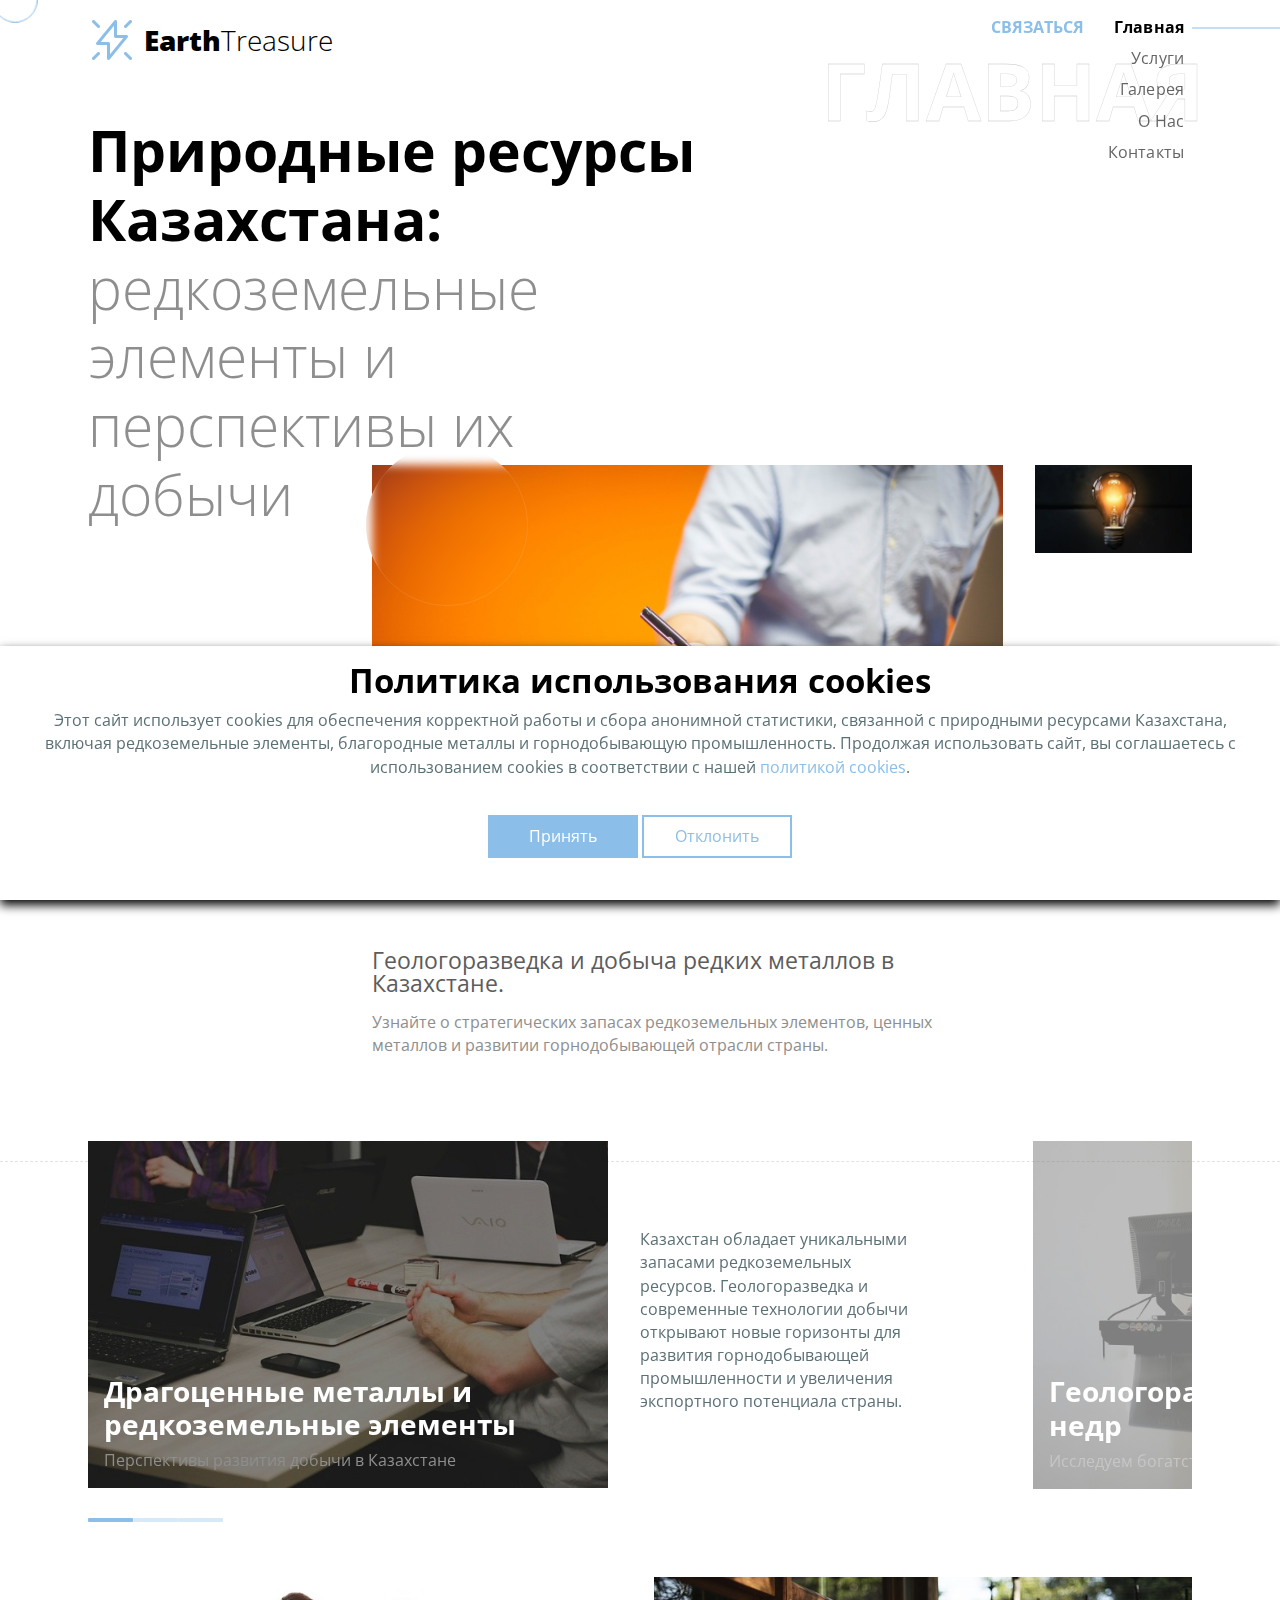
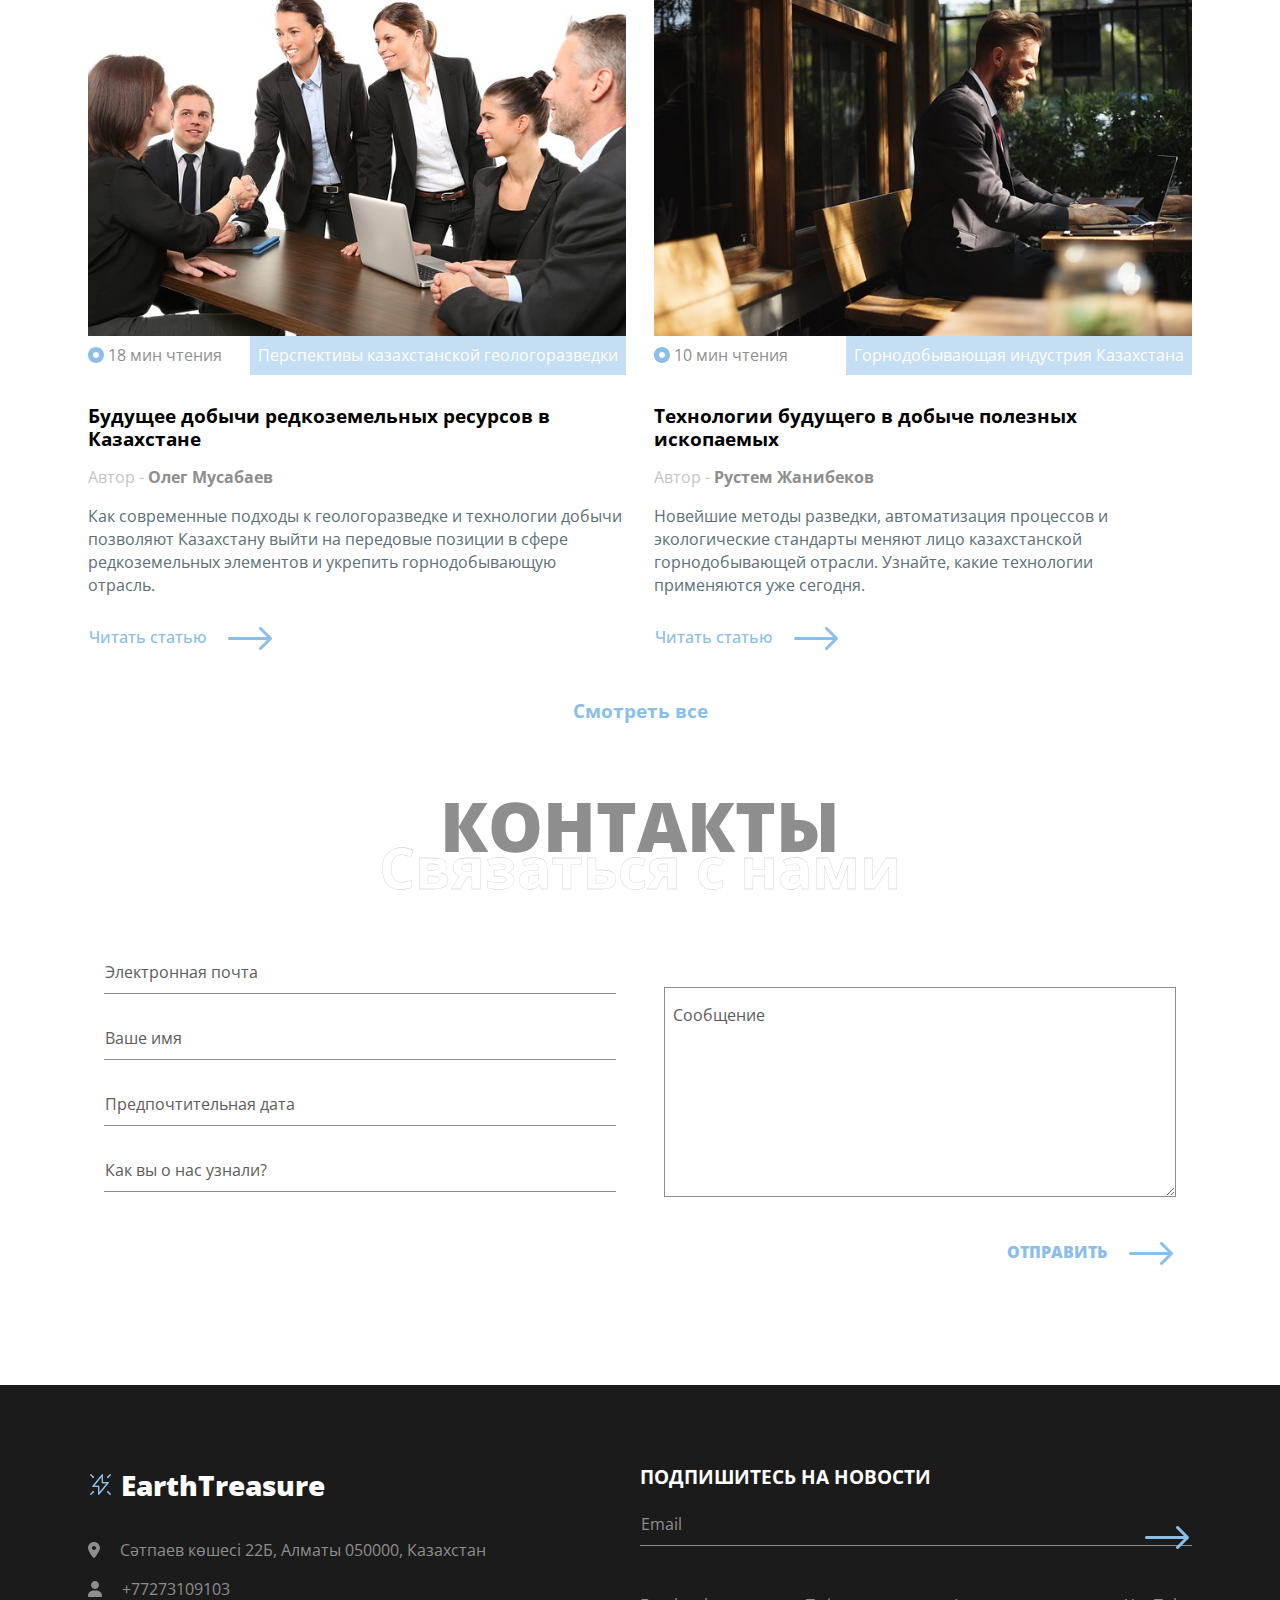
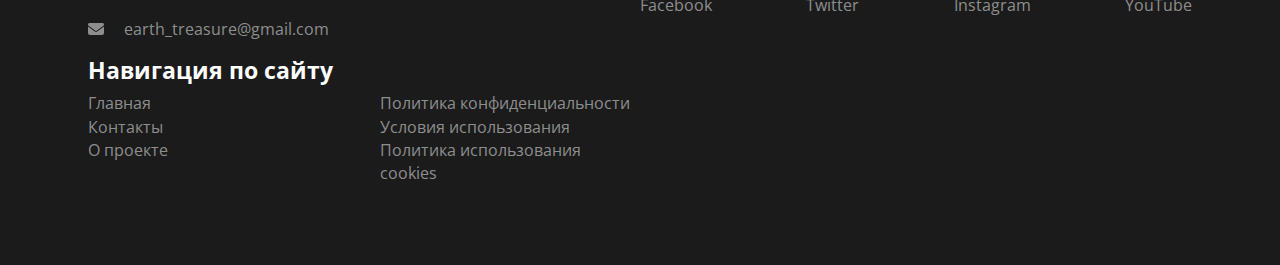
==== index.html @ b69c6928 "WIP" ====
<!DOCTYPE html>
<html lang="en-US" dir="ltr">
    <head>
        <meta charset="utf-8" />
        <meta http-equiv="X-UA-Compatible" content="IE=edge" />
        <meta name="viewport" content="width=device-width, initial-scale=1" />

        <!-- ===============================================-->
        <!--    Document Title-->
        <!-- ===============================================-->
        <title>EarthTreasure</title>

        <!-- ===============================================-->
        <!--    Favicons-->
        <!-- ===============================================-->

        <link
            rel="shortcut icon"
            type="image/x-icon"
            href="assets/img/favicons/favicon.ico"
        />
        <meta
            name="msapplication-TileImage"
            content="assets/img/favicons/mstile-150x150.png"
        />
        <meta name="theme-color" content="#ffffff" />

        <!-- ===============================================-->
        <!--    Stylesheets-->
        <!-- ===============================================-->
        <link rel="preconnect" href="https://fonts.gstatic.com" />
        <link
            href="https://fonts.googleapis.com/css2?family=Open+Sans:wght@300;400;500;600;700;800&amp;display=swap"
            rel="stylesheet"
        />
        <link href="vendors/prism/prism.css" rel="stylesheet" />
        <link href="vendors/swiper/swiper-bundle.min.css" rel="stylesheet" />
        <link href="assets/css/theme.css" rel="stylesheet" />
        <link href="assets/css/user.css" rel="stylesheet" />
    </head>

    <body>
        <!-- ===============================================-->
        <!--    Main Content-->
        <!-- ===============================================-->
        <main class="main" id="top">
            <div class="cursor-outer d-none d-md-block"></div>
            <nav class="navbar navbar-light py-3 px-0 overflow-hidden mb-5">
                <div class="container px-md-5">
                    <div class="row w-100 g-0 justify-content-between">
                        <div class="col-8">
                            <div class="d-inline-block">
                                <a
                                    class="navbar-brand pt-0 fs-3 text-black d-flex align-items-center"
                                    href="index.html"
                                >
                                    <img
                                        class="img-fluid"
                                        src="assets/img/icons/logo-icon.png"
                                        alt=""
                                    />
                                    <span class="fw-bolder ms-2">Earth</span
                                    ><span class="fw-thin">Treasure</span>
                                </a>
                            </div>
                        </div>
                        <div class="col-4 d-lg-none text-end pe-0">
                            <button
                                class="btn p-0 shadow-none text-black fs-2 d-inline-block"
                                data-bs-toggle="offcanvas"
                                data-bs-target="#navbarOffcanvas"
                                aria-controls="navbarOffcanvas"
                                aria-expanded="false"
                                aria-label="Toggle offcanvas navigation"
                            >
                                <span class="menu-bar"></span>
                            </button>
                        </div>
                        <div
                            class="offcanvas offcanvas-end px-0"
                            id="navbarOffcanvas"
                            aria-labelledby="navbarOffcanvasTitle"
                            aria-hidden="true"
                        >
                            <div class="offcanvas-header justify-content-end">
                                <h5
                                    class="visually-hidden offcanvas-title"
                                    id="navbarOffcanvasTitle"
                                >
                                    Меню
                                </h5>
                                <button
                                    class="btn p-0 shadow-none text-black fs-2 d-inline text-end"
                                    type="button"
                                    data-bs-dismiss="offcanvas"
                                    aria-label="Close"
                                >
                                    <span class="menu-close-bar"></span>
                                </button>
                            </div>
                            <div class="offcanvas-body px-0">
                                <div
                                    class="d-lg-flex flex-center-start gap-3 overflow-hidden"
                                >
                                    <ul class="navbar-nav ms-auto fs-4 ps-6">
                                        <li class="nav-item">
                                            <a
                                                class="nav-link d-inline-block nav-text-outlined lh-1 text-white fs-5 active"
                                                aria-current="page"
                                                href="index.html"
                                                >Главная</a
                                            >
                                        </li>
                                        <li class="nav-item">
                                            <a
                                                class="nav-link d-inline-block nav-text-outlined lh-1 text-white fs-5"
                                                href="services.html"
                                                >Услуги</a
                                            >
                                        </li>
                                        <li class="nav-item">
                                            <a
                                                class="nav-link d-inline-block nav-text-outlined lh-1 text-white fs-5"
                                                href="about.html"
                                                >О Нас</a
                                            >
                                        </li>
                                        <li class="nav-item">
                                            <a
                                                class="nav-link d-inline-block nav-text-outlined lh-1 text-white fs-5"
                                                href="gallery.html"
                                                >Галерея</a
                                            >
                                        </li>
                                        <li class="nav-item">
                                            <a
                                                class="nav-link d-inline-block nav-text-outlined lh-1 text-white fs-5"
                                                href="contact.html"
                                                >Контакты</a
                                            >
                                        </li>
                                    </ul>
                                </div>
                            </div>
                        </div>
                        <div class="col-4">
                            <div
                                class="d-none d-lg-flex justify-content-end position-relative z-index-1"
                            >
                                <div
                                    class="position-absolute absolute-centered z-index--1"
                                >
                                    <h1
                                        class="ms-2 fw-bolder text-outlined text-uppercase text-white pe-none display-1"
                                    >
                                        Главная
                                    </h1>
                                </div>
                                <div class="d-flex gap-3 align-items-start">
                                    <a
                                        class="mb-0 ms-auto text-warning fs-0 fw-bold text-uppercase"
                                        href="contact.html"
                                    >
                                        Связаться</a
                                    >
                                    <ul
                                        class="navbar-nav navbar-fotogency ms-auto text-end"
                                    >
                                        <li
                                            class="nav-item px-2 position-relative"
                                        >
                                            <a
                                                class="nav-link pt-0 active"
                                                href="index.html"
                                                >Главная</a
                                            >
                                        </li>
                                        <li
                                            class="nav-item px-2 position-relative"
                                        >
                                            <a
                                                class="nav-link pt-0"
                                                href="services.html"
                                                >Услуги</a
                                            >
                                        </li>
                                        <li
                                            class="nav-item px-2 position-relative"
                                        >
                                            <a
                                                class="nav-link pt-0"
                                                href="gallery.html"
                                                >Галерея</a
                                            >
                                        </li>
                                        <li
                                            class="nav-item px-2 position-relative"
                                        >
                                            <a
                                                class="nav-link pt-0"
                                                href="about.html"
                                                >О Нас</a
                                            >
                                        </li>
                                        <li
                                            class="nav-item px-2 position-relative"
                                        >
                                            <a
                                                class="nav-link pt-0"
                                                href="contact.html"
                                                >Контакты</a
                                            >
                                        </li>
                                    </ul>
                                </div>
                            </div>
                        </div>
                    </div>
                </div>
            </nav>

            <section class="py-4 pt-md-0 pb-8 pb-sm-11 mt-lg-n8">
                <div class="container px-md-5">
                    <div class="row">
                        <div class="col-md-9 col-lg-7">
                            <h1
                                class="fs-4 fs-md-6 fs-xl-7 mb-5 mb-lg-0 position-relative z-index-2"
                            >
                                Природные ресурсы Казахстана:
                                <span class="fw-thin text-300"
                                    >редкоземельные элементы и перспективы их
                                    добычи</span
                                >
                            </h1>
                        </div>
                    </div>
                    <div class="row mt-md-n6">
                        <div class="col-2 d-none d-lg-block mt-auto">
                            <img
                                class="img-fluid"
                                src="assets/img/home/img2.png"
                                alt=""
                            />
                        </div>
                        <div class="col-1 mt-auto d-none d-lg-block">
                            <a
                                class="scroll-indicator text-warning"
                                style="transform: rotate(0) !important"
                                href="contact.html"
                            >
                                <span
                                    style="
                                        color: #fff;
                                        background-color: #8bbee8ff;
                                        padding: 10px;
                                    "
                                    >Контакты</span
                                >
                            </a>
                        </div>
                        <div class="col-lg-7 position-relative">
                            <div
                                class="position-relative overflow-hidden overflow-md-visible"
                            >
                                <img
                                    class="img-fluid"
                                    src="assets/img/home/img1.png"
                                    alt=""
                                />
                                <div
                                    class="img-circle p-5 p-md-7 rounded-circle"
                                ></div>
                                <div
                                    class="img-circle-2 p-5 p-md-7 rounded-circle"
                                ></div>
                            </div>
                            <div
                                class="position-absolute bottom-n100 col-11 mt-6 d-none d-md-block"
                            >
                                <p class="fs-2 lh-1 text-400">
                                    Геологоразведка и добыча редких металлов в
                                    Казахстане.
                                </p>
                                <p class="text-300">
                                    Узнайте о стратегических запасах
                                    редкоземельных элементов, ценных металлов и
                                    развитии горнодобывающей отрасли страны.
                                </p>
                            </div>
                            <div
                                class="position-absolute start-0 bottom-0 d-lg-none"
                            >
                                <a
                                    class="scroll-indicator text-warning"
                                    style="transform: rotate(0) !important"
                                    href="contact.html"
                                >
                                    <span
                                        style="
                                            color: #fff;
                                            background-color: #8bbee8ff;
                                            padding: 10px;
                                        "
                                        >Связаться</span
                                    >
                                </a>
                            </div>
                        </div>
                        <div class="col-2 d-none d-lg-block mb-auto">
                            <img
                                class="img-fluid"
                                src="assets/img/home/img3.png"
                                alt=""
                            />
                        </div>
                    </div>
                </div>
            </section>

            <section class="py-3">
                <div class="container-fluid px-0">
                    <div
                        class="position-absolute w-100 border-dashed-bottom opacity-25 top-5 z-index-1"
                    ></div>
                    <div class="container px-md-5">
                        <div class="row g-0">
                            <div class="col-lg-12 pb-6 px-0 mb-lg-0">
                                <div
                                    class="swiper-container swiper-theme"
                                    data-swiper='{"slidesPerView":1,"breakpoints":{"576":{"slidesPerView":1.2}},"spaceBetween":30,"grabCursor":true,"pagination":{"el":".swiper-pagination","clickable":true},"loop":true,"loopedSlides":3,"slideToClickedSlide":true}'
                                >
                                    <div class="swiper-wrapper">
                                        <div class="swiper-slide">
                                            <div class="row align-items-center">
                                                <div class="col-xl-7">
                                                    <div
                                                        class="position-relative"
                                                    >
                                                        <div
                                                            class="position-absolute start-0 bottom-0 ms-3"
                                                        >
                                                            <h3
                                                                class="text-white"
                                                            >
                                                                Драгоценные
                                                                металлы и
                                                                редкоземельные
                                                                элементы
                                                            </h3>
                                                            <p class="text-300">
                                                                Перспективы
                                                                развития добычи
                                                                в Казахстане
                                                            </p>
                                                        </div>
                                                        <img
                                                            class="portfolio-img img-fluid"
                                                            src="assets/img/portfolio/img01.jpg"
                                                            alt=""
                                                        />
                                                    </div>
                                                </div>
                                                <div class="col-xl-4 mt-4">
                                                    <p class="fs-0">
                                                        Казахстан обладает
                                                        уникальными запасами
                                                        редкоземельных ресурсов.
                                                        Геологоразведка и
                                                        современные технологии
                                                        добычи открывают новые
                                                        горизонты для развития
                                                        горнодобывающей
                                                        промышленности и
                                                        увеличения экспортного
                                                        потенциала страны.
                                                    </p>
                                                </div>
                                            </div>
                                        </div>
                                        <div class="swiper-slide">
                                            <div class="row align-items-center">
                                                <div class="col-xl-7">
                                                    <div
                                                        class="position-relative"
                                                    >
                                                        <div
                                                            class="position-absolute start-0 bottom-0 ms-3"
                                                        >
                                                            <h3
                                                                class="text-white"
                                                            >
                                                                Геологоразведка
                                                                и потенциал недр
                                                            </h3>
                                                            <p class="text-300">
                                                                Исследуем
                                                                богатства земли
                                                                Казахстана
                                                            </p>
                                                        </div>
                                                        <img
                                                            class="portfolio-img img-fluid"
                                                            src="assets/img/portfolio/img02.jpg"
                                                            alt=""
                                                        />
                                                    </div>
                                                </div>
                                                <div class="col-xl-4 mt-4">
                                                    <p class="fs-0">
                                                        Комплексные программы
                                                        геологоразведки
                                                        позволяют выявлять новые
                                                        месторождения редких
                                                        металлов и ценных
                                                        ископаемых. Это
                                                        открывает возможности
                                                        для привлечения
                                                        технологий и
                                                        модернизации добывающих
                                                        предприятий.
                                                    </p>
                                                </div>
                                            </div>
                                        </div>
                                        <div class="swiper-slide">
                                            <div class="row align-items-center">
                                                <div class="col-xl-7">
                                                    <div
                                                        class="position-relative"
                                                    >
                                                        <div
                                                            class="position-absolute start-0 bottom-0 ms-3"
                                                        >
                                                            <h3
                                                                class="text-white"
                                                            >
                                                                Будущее
                                                                горнодобывающей
                                                                отрасли
                                                            </h3>
                                                            <p class="text-300">
                                                                Устойчивое
                                                                развитие через
                                                                инновации
                                                            </p>
                                                        </div>
                                                        <img
                                                            class="portfolio-img img-fluid"
                                                            src="assets/img/portfolio/img03.jpg"
                                                            alt=""
                                                        />
                                                    </div>
                                                </div>
                                                <div class="col-xl-4 mt-4">
                                                    <p class="fs-0">
                                                        Развитие технологий
                                                        переработки и устойчивое
                                                        использование
                                                        минеральных ресурсов
                                                        открывают перед
                                                        Казахстаном новые пути в
                                                        мировом рынке
                                                        редкоземельных элементов
                                                        и драгоценных металлов.
                                                    </p>
                                                </div>
                                            </div>
                                        </div>
                                    </div>
                                </div>
                                <div
                                    class="swiper-theme swiper-pagination d-flex mt-4"
                                ></div>
                            </div>
                        </div>
                    </div>
                </div>
            </section>

            <!-- ============================================-->
            <!-- <section> begin ============================-->
            <section class="py-2">
                <div class="container px-md-5">
                    <div class="row g-4">
                        <div class="col-lg-6 col-md-6 d-flex">
                            <div class="card border-0 mb-3">
                                <img
                                    class="card-img-top"
                                    src="assets/img/blogs/img1.png"
                                    alt=""
                                />
                                <div
                                    class="d-flex align-items-center justify-content-between"
                                >
                                    <div class="d-flex align-items-center">
                                        <span
                                            class="fa-solid fa-circle-dot text-warning"
                                        ></span>
                                        <p class="text-300 m-0 ps-1">
                                            18 мин чтения
                                        </p>
                                    </div>
                                    <div
                                        class="bg-warning p-2 text-center opacity-50"
                                    >
                                        <p class="text-white mb-0">
                                            Перспективы казахстанской
                                            геологоразведки
                                        </p>
                                    </div>
                                </div>
                                <div class="mt-4">
                                    <h5 class="mb-3">
                                        Будущее добычи редкоземельных ресурсов в
                                        Казахстане
                                    </h5>
                                    <p class="text-200 m-0 mb-3">
                                        Автор -
                                        <span class="text-300 fw-bold"
                                            >Олег Мусабаев</span
                                        >
                                    </p>
                                    <p class="mb-3">
                                        Как современные подходы к
                                        геологоразведке и технологии добычи
                                        позволяют Казахстану выйти на передовые
                                        позиции в сфере редкоземельных элементов
                                        и укрепить горнодобывающую отрасль.
                                    </p>
                                    <button
                                        class="btn btn-link text-warning p-0"
                                    >
                                        <a
                                            href="shop.html"
                                            style="color: #8bbee8ff"
                                        >
                                            <span class="fw-medium"
                                                >Читать статью</span
                                            >
                                            <img
                                                class="ms-3"
                                                src="assets/img/icons/long-arrow.png"
                                                alt=""
                                            />
                                        </a>
                                    </button>
                                </div>
                            </div>
                        </div>
                        <div class="col-lg-6 col-md-6 d-flex">
                            <div class="card border-0 mb-3">
                                <img
                                    class="card-img-top"
                                    src="assets/img/blogs/img2.png"
                                    alt=""
                                />
                                <div
                                    class="d-flex align-items-center justify-content-between"
                                >
                                    <div class="d-flex align-items-center">
                                        <span
                                            class="fa-solid fa-circle-dot text-warning"
                                        ></span>
                                        <p class="text-300 m-0 ps-1">
                                            10 мин чтения
                                        </p>
                                    </div>
                                    <div
                                        class="bg-warning p-2 text-center opacity-50"
                                    >
                                        <p class="text-white mb-0">
                                            Горнодобывающая индустрия Казахстана
                                        </p>
                                    </div>
                                </div>
                                <div class="mt-4">
                                    <h5 class="mb-3">
                                        Технологии будущего в добыче полезных
                                        ископаемых
                                    </h5>
                                    <p class="text-200 m-0 mb-3">
                                        Автор -
                                        <span class="text-300 fw-bold"
                                            >Рустем Жанибеков</span
                                        >
                                    </p>
                                    <p class="mb-3">
                                        Новейшие методы разведки, автоматизация
                                        процессов и экологические стандарты
                                        меняют лицо казахстанской
                                        горнодобывающей отрасли. Узнайте, какие
                                        технологии применяются уже сегодня.
                                    </p>
                                    <button
                                        class="btn btn-link text-warning p-0"
                                    >
                                        <a
                                            href="shop.html"
                                            style="color: #8bbee8ff"
                                        >
                                            <span class="fw-medium"
                                                >Читать статью</span
                                            >
                                            <img
                                                class="ms-3"
                                                src="assets/img/icons/long-arrow.png"
                                                alt=""
                                            />
                                        </a>
                                    </button>
                                </div>
                            </div>
                        </div>
                    </div>
                    <div class="row">
                        <div
                            class="d-flex align-items-center justify-content-center mt-3"
                        >
                            <button
                                class="btn btn-link d-inline-block text-warning p-0 fs-1"
                            >
                                <span class="fw-bold">Смотреть все</span>
                            </button>
                        </div>
                    </div>
                </div>
                <!-- end of .container-->
            </section>
            <!-- <section> close ============================-->
            <!-- ============================================-->

            <!-- ============================================-->
            <!-- <section> begin ============================-->
            <section class="py-4" id="contact">
                <div class="container px-md-5">
                    <div class="row align-items-center">
                        <div class="my-4 text-center">
                            <h1
                                class="text-uppercase fs-lg-8 fs-6 fw-bolder text-300 lh-1 position-relative z-index-0"
                            >
                                Контакты
                            </h1>
                            <h1
                                class="fw-bolder text-outlined fs-7 text-white lh-1 mt-n4 position-relative z-index--1"
                            >
                                Связаться с нами
                            </h1>
                            <form
                                action="thanks.html"
                                method="get"
                                class="my-5 px-3"
                            >
                                <div class="row g-3 g-md-5">
                                    <div class="col-md-6">
                                        <div class="card border-0">
                                            <div class="form-floating mb-3">
                                                <input
                                                    class="form-control form-fotogency-header-control"
                                                    id="floatingEmail"
                                                    type="email"
                                                    placeholder="name@example.com"
                                                    required
                                                />
                                                <label for="floatingEmail"
                                                    >Электронная почта</label
                                                >
                                            </div>
                                            <div class="form-floating mb-3">
                                                <input
                                                    class="form-control form-fotogency-header-control"
                                                    id="floatingName"
                                                    type="text"
                                                    placeholder="Имя"
                                                    required
                                                />
                                                <label for="floatingName"
                                                    >Ваше имя</label
                                                >
                                            </div>
                                            <div class="form-floating mb-3">
                                                <input
                                                    class="form-control form-fotogency-header-control text-400"
                                                    id="floatingDate"
                                                    type="text"
                                                    placeholder="Предпочтительная дата"
                                                    required
                                                />
                                                <label for="floatingDate"
                                                    >Предпочтительная
                                                    дата</label
                                                >
                                            </div>
                                            <div class="form-floating mb-3">
                                                <input
                                                    class="form-control form-fotogency-header-control"
                                                    id="floatingSource"
                                                    type="text"
                                                    placeholder="Как вы о нас узнали?"
                                                    required
                                                />
                                                <label for="floatingSource"
                                                    >Как вы о нас узнали?</label
                                                >
                                            </div>
                                        </div>
                                    </div>
                                    <div class="col-md-6">
                                        <div class="card border-0">
                                            <input
                                                class="form-control opacity-0 pb-0 pe-none d-none d-md-block"
                                            />
                                            <div class="form-floating mb-3">
                                                <textarea
                                                    class="form-control form-fotogency-header-control border ps-2 form-fotogency-header-control"
                                                    id="floatingTextarea"
                                                    style="height: 210px"
                                                    placeholder="Оставьте сообщение здесь"
                                                    required
                                                ></textarea>
                                                <label
                                                    class="ps-2"
                                                    for="floatingTextarea"
                                                    >Сообщение</label
                                                >
                                            </div>
                                        </div>
                                    </div>
                                    <div class="col-12 text-end mt-3">
                                        <button
                                            class="btn btn-link text-warning p-0"
                                            type="submit"
                                        >
                                            <span
                                                class="fw-bolder text-uppercase"
                                                >Отправить</span
                                            >
                                            <img
                                                class="ms-3"
                                                src="assets/img/icons/long-arrow.png"
                                                alt=""
                                            />
                                        </button>
                                    </div>
                                </div>
                            </form>
                        </div>
                    </div>
                </div>
                <!-- end of .container-->
            </section>
            <!-- <section> close ============================-->
            <!-- ============================================-->
        </main>
        <!-- ===============================================-->
        <!--    End of Main Content-->
        <!-- ===============================================-->

        <footer class="bg-footer-black" id="footer">
            <div class="container py-7 px-md-5">
                <div class="row g-0">
                    <div class="col-md-6 mb-5 mb-md-0">
                        <div class="mb-4 d-inline-block">
                            <a
                                class="navbar-brand pt-0 fs-3 text-white d-flex align-items-center"
                                href="index.html"
                            >
                                <img
                                    class="img-fluid"
                                    src="assets/img/icons/dark-logo-icon.png"
                                    alt=""
                                    width="25"
                                    height="25"
                                />
                                <span class="fw-bolder ms-2"
                                    >EarthTreasure</span
                                >
                            </a>
                        </div>
                        <div class="col-12 col-md-10 text-300 mb-3">
                            <i class="fas fa-map-marker-alt"></i>
                            <a class="nav-link text-300 d-inline"
                                >Сәтпаев көшесі 22Б, Алматы 050000, Казахстан</a
                            >
                        </div>
                        <div class="col-12 col-md-10 text-300 mb-3">
                            <i class="fas fa-user"></i>
                            <a
                                class="nav-link text-300 d-inline"
                                href="tel:+77273109103"
                                >+77273109103</a
                            >
                        </div>
                        <div class="col-12 col-md-10 text-300 mb-3">
                            <i class="fas fa-envelope"></i>
                            <a
                                class="nav-link text-300 d-inline"
                                href="mailto:scrscrumbledegg@gmail.com"
                                >earth_treasure@gmail.com</a
                            >
                        </div>
                        <div class="row">
                            <h4 class="text-white">Навигация по сайту</h4>
                            <div
                                class="col-md-6"
                                style="display: flex; flex-direction: column"
                            >
                                <a
                                    class="social-icons"
                                    href="index.html"
                                    target="_blank"
                                    >Главная</a
                                >
                                <a
                                    class="social-icons"
                                    href="contact.html"
                                    target="_blank"
                                    >Контакты</a
                                >
                                <a
                                    class="social-icons"
                                    href="about.html"
                                    target="_blank"
                                    >О проекте</a
                                >
                            </div>
                            <div
                                class="col-md-6"
                                style="display: flex; flex-direction: column"
                            >
                                <a
                                    class="social-icons"
                                    href="privacy-policy.html"
                                    target="_blank"
                                    >Политика конфиденциальности</a
                                >
                                <a
                                    class="social-icons"
                                    href="terms-of-use.html"
                                    target="_blank"
                                    >Условия использования</a
                                >
                                <a
                                    class="social-icons"
                                    href="cookie-policy.html"
                                    target="_blank"
                                    >Политика использования cookies</a
                                >
                            </div>
                        </div>
                    </div>
                    <div class="col-md-6">
                        <h5 class="text-white mb-2">ПОДПИШИТЕСЬ НА НОВОСТИ</h5>
                        <form action="thanks.html" method="get">
                            <div
                                class="form-floating mb-5 position-relative text-200"
                            >
                                <input
                                    class="form-control form-fotogency-header-control text-200"
                                    id="email"
                                    type="email"
                                    placeholder="name@example.com"
                                    required="required"
                                />
                                <label class="text-300 mb-1" for="email"
                                    >Email</label
                                >
                                <div class="position-absolute end-0 top-0">
                                    <button
                                        class="btn shadow-none px-0"
                                        type="submit"
                                    >
                                        <img
                                            class="ms-3"
                                            src="assets/img/icons/long-arrow.png"
                                            alt=""
                                        />
                                    </button>
                                </div>
                            </div>
                        </form>
                        <div
                            class="d-flex gap-2 flex-wrap justify-content-between align-items-center"
                        >
                            <a
                                class="social-icons"
                                href="https://www.facebook.com/"
                                target="_blank"
                                >Facebook</a
                            >
                            <a
                                class="social-icons"
                                href="https://twitter.com/"
                                target="_blank"
                                >Twitter</a
                            >
                            <a
                                class="social-icons"
                                href="https://www.instagram.com/"
                                target="_blank"
                                >Instagram</a
                            >
                            <a
                                class="social-icons"
                                href="https://www.youtube.com/"
                                target="_blank"
                                >YouTube</a
                            >
                        </div>
                    </div>
                </div>
            </div>
        </footer>

        <!-- Cookie banner -->
        <div class="cookie-wrapper show">
            <div>
                <i class="bx bx-cookie"></i>
                <h2 style="text-align: center">
                    Политика использования cookies
                </h2>
            </div>
            <div class="data">
                <p>
                    Этот сайт использует cookies для обеспечения корректной
                    работы и сбора анонимной статистики, связанной с природными
                    ресурсами Казахстана, включая редкоземельные элементы,
                    благородные металлы и горнодобывающую промышленность.
                    Продолжая использовать сайт, вы соглашаетесь с
                    использованием cookies в соответствии с нашей
                    <a href="cookie-policy.html">политикой cookies</a>.
                </p>
            </div>
            <div class="buttons">
                <button class="cookie-button" id="acceptBtn">Принять</button>
                <button class="cookie-button" id="declineBtn">Отклонить</button>
            </div>
        </div>
        <!-- End Cookie banner -->

        <!-- ===============================================-->
        <!--    JavaScripts-->
        <!-- ===============================================-->
        <script src="vendors/popper/popper.min.js"></script>
        <script src="vendors/bootstrap/bootstrap.min.js"></script>
        <script src="vendors/anchorjs/anchor.min.js"></script>
        <script src="vendors/is/is.min.js"></script>
        <script src="vendors/fontawesome/all.min.js"></script>
        <script src="vendors/lodash/lodash.min.js"></script>
        <script src="vendors/prism/prism.js"></script>
        <script src="vendors/swiper/swiper-bundle.min.js"></script>
        <script src="assets/js/theme.js"></script>
        <script src="assets/js/cookiebanner.js"></script>
    </body>
</html>
---- vendors/prism/prism.css ----
/**
 * prism.js default theme for JavaScript, CSS and HTML
 * Based on dabblet (http://dabblet.com)
 * @author Lea Verou
 */

code[class*="language-"],
pre[class*="language-"] {
	color: black;
	background: none;
	text-shadow: 0 1px white;
	font-family: Consolas, Monaco, 'Andale Mono', 'Ubuntu Mono', monospace;
	font-size: 1em;
	text-align: left;
	white-space: pre;
	word-spacing: normal;
	word-break: normal;
	word-wrap: normal;
	line-height: 1.5;

	-moz-tab-size: 4;
	-o-tab-size: 4;
	tab-size: 4;

	-webkit-hyphens: none;
	-moz-hyphens: none;
	-ms-hyphens: none;
	hyphens: none;
}

pre[class*="language-"]::-moz-selection, pre[class*="language-"] ::-moz-selection,
code[class*="language-"]::-moz-selection, code[class*="language-"] ::-moz-selection {
	text-shadow: none;
	background: #b3d4fc;
}

pre[class*="language-"]::selection, pre[class*="language-"] ::selection,
code[class*="language-"]::selection, code[class*="language-"] ::selection {
	text-shadow: none;
	background: #b3d4fc;
}

@media print {
	code[class*="language-"],
	pre[class*="language-"] {
		text-shadow: none;
	}
}

/* Code blocks */
pre[class*="language-"] {
	padding: 1em;
	margin: .5em 0;
	overflow: auto;
}

:not(pre) > code[class*="language-"],
pre[class*="language-"] {
	background: #f5f2f0;
}

/* Inline code */
:not(pre) > code[class*="language-"] {
	padding: .1em;
	border-radius: .3em;
	white-space: normal;
}

.token.comment,
.token.prolog,
.token.doctype,
.token.cdata {
	color: slategray;
}

.token.punctuation {
	color: #999;
}

.token.namespace {
	opacity: .7;
}

.token.property,
.token.tag,
.token.boolean,
.token.number,
.token.constant,
.token.symbol,
.token.deleted {
	color: #905;
}

.token.selector,
.token.attr-name,
.token.string,
.token.char,
.token.builtin,
.token.inserted {
	color: #690;
}

.token.operator,
.token.entity,
.token.url,
.language-css .token.string,
.style .token.string {
	color: #9a6e3a;
	/* This background color was intended by the author of this theme. */
	background: hsla(0, 0%, 100%, .5);
}

.token.atrule,
.token.attr-value,
.token.keyword {
	color: #07a;
}

.token.function,
.token.class-name {
	color: #DD4A68;
}

.token.regex,
.token.important,
.token.variable {
	color: #e90;
}

.token.important,
.token.bold {
	font-weight: bold;
}
.token.italic {
	font-style: italic;
}

.token.entity {
	cursor: help;
}
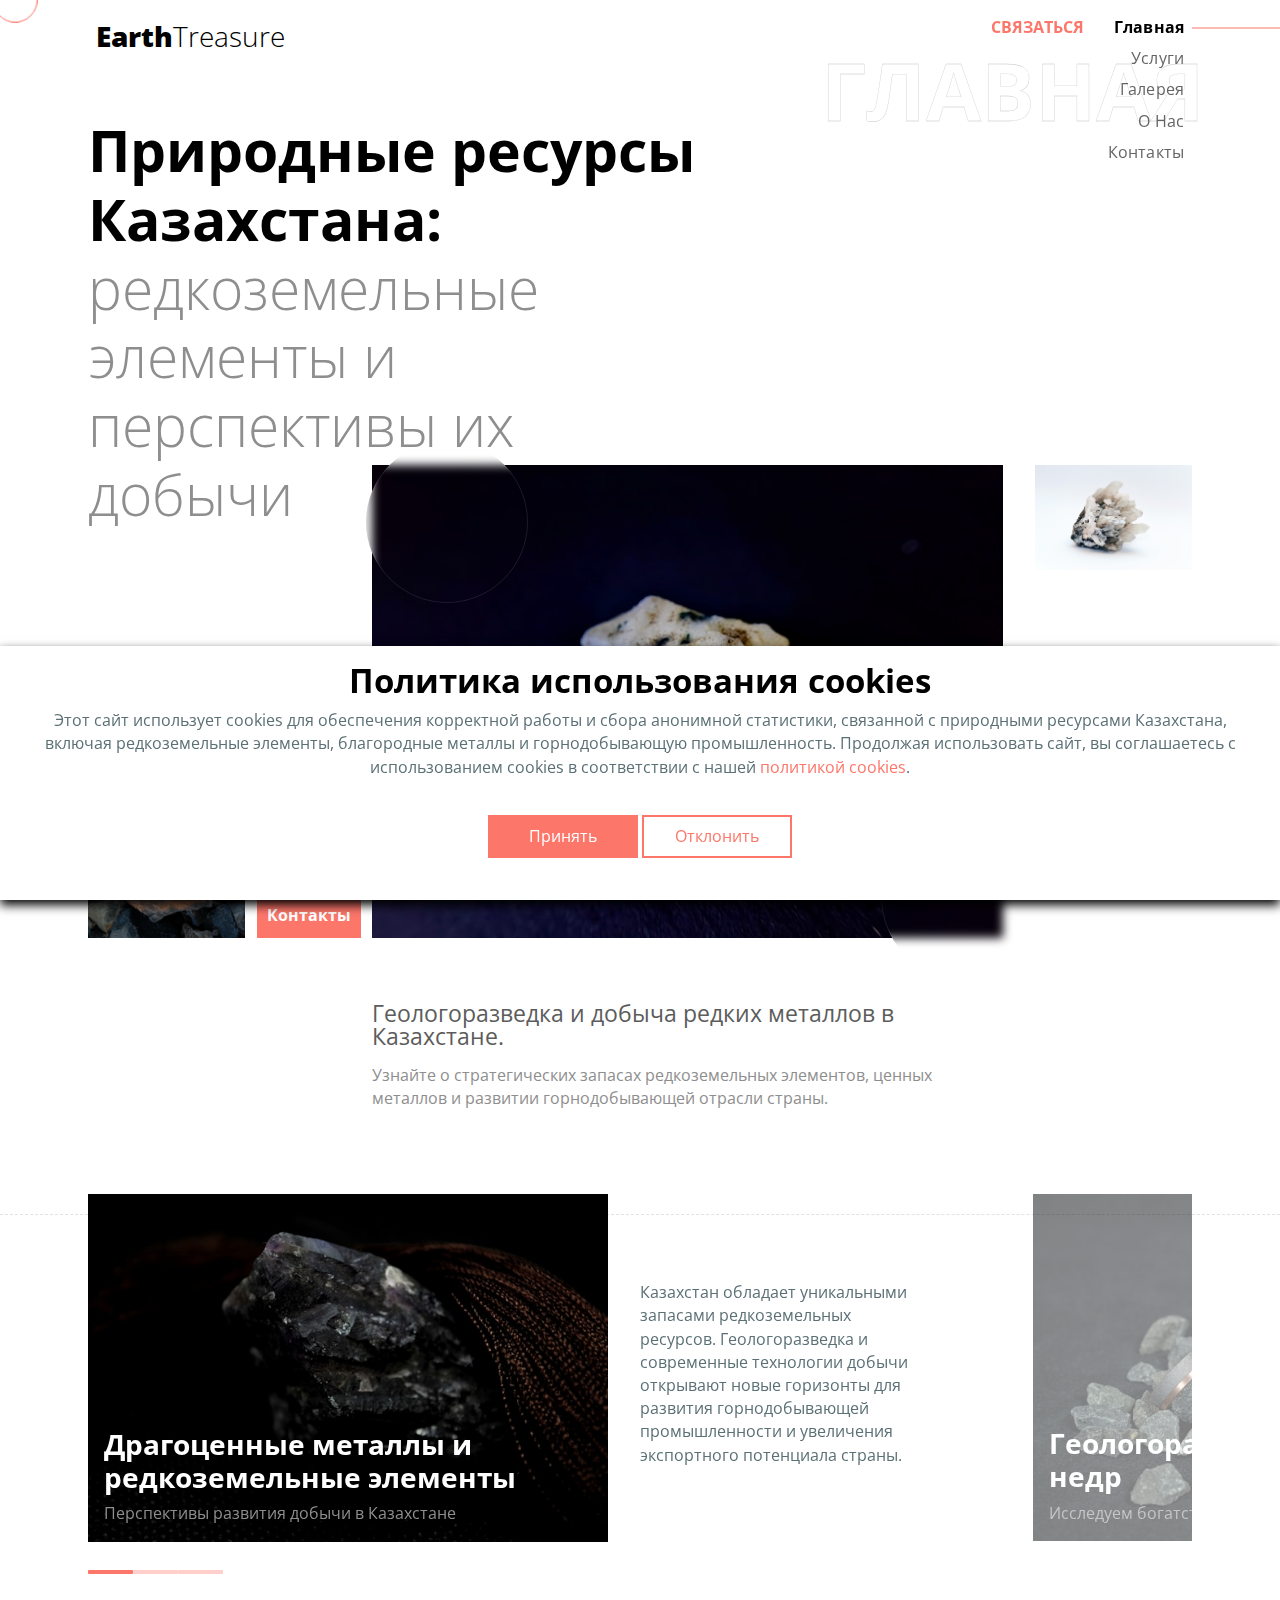
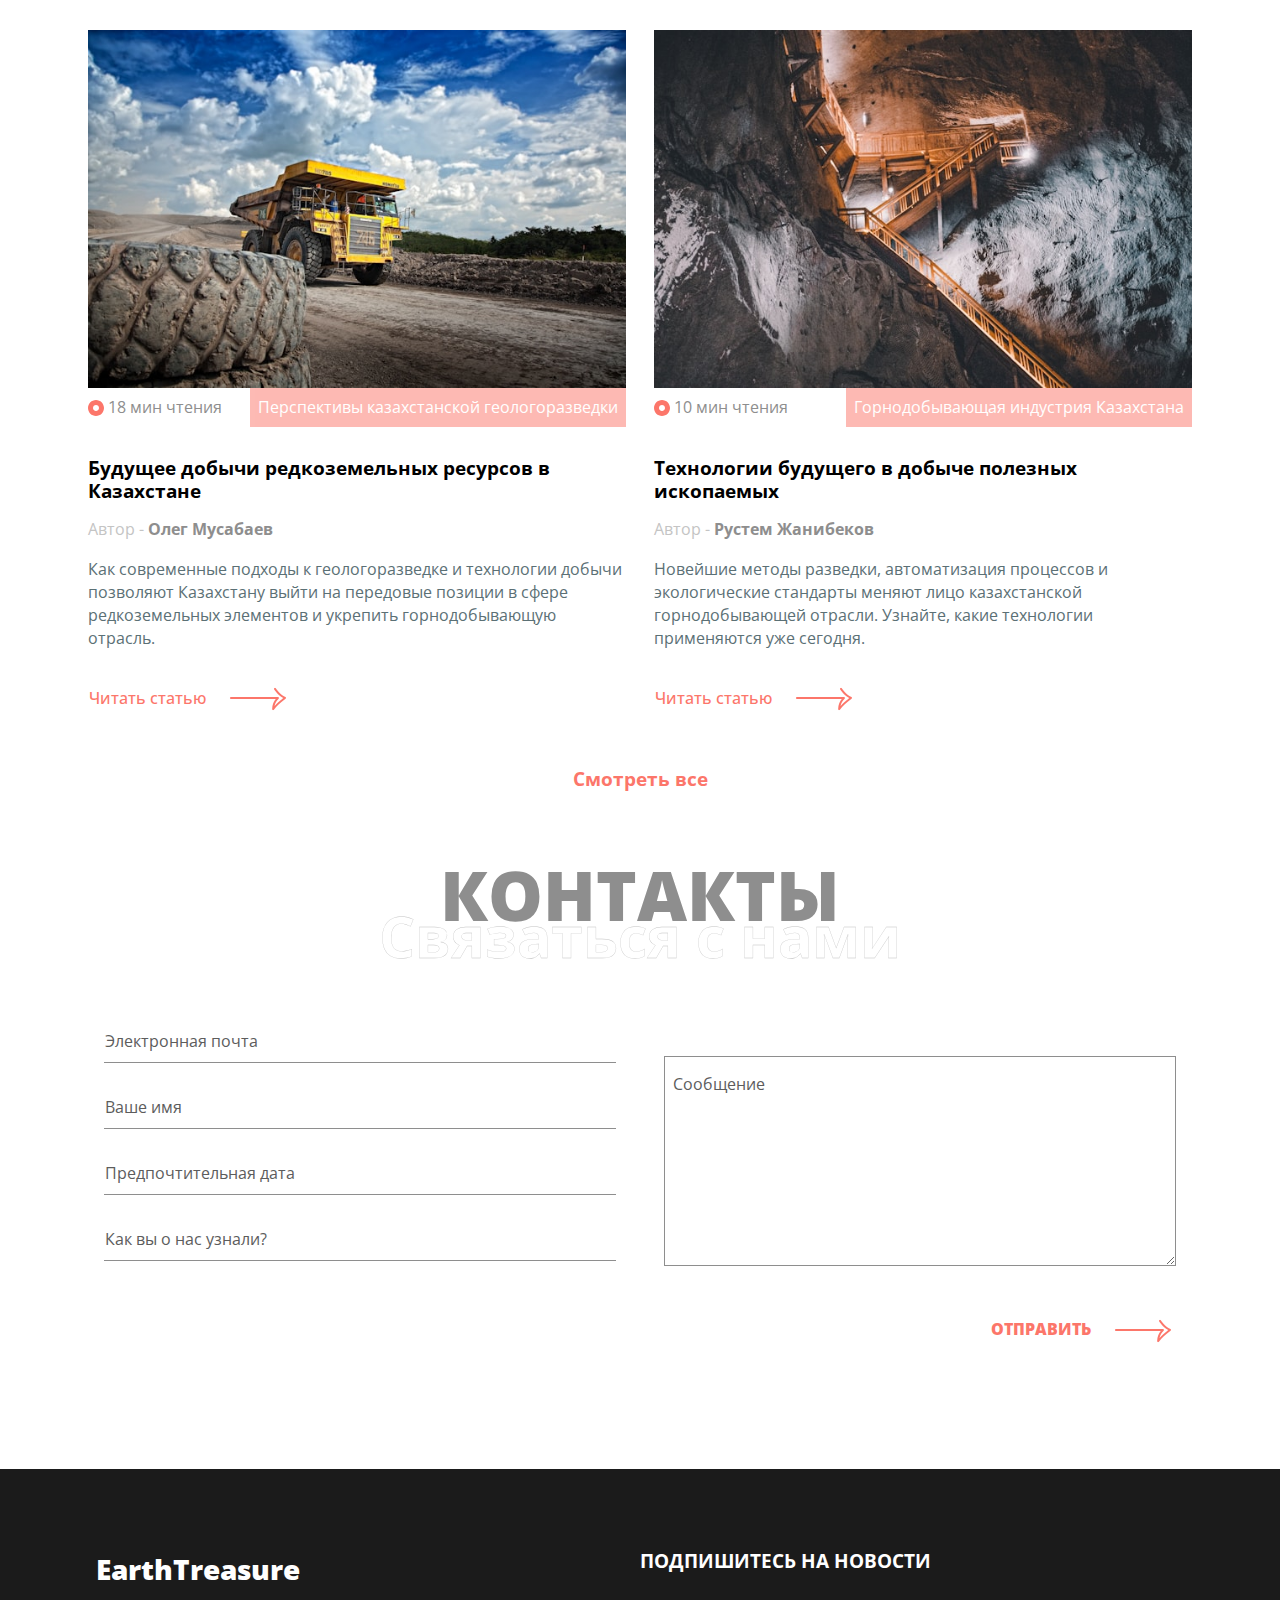
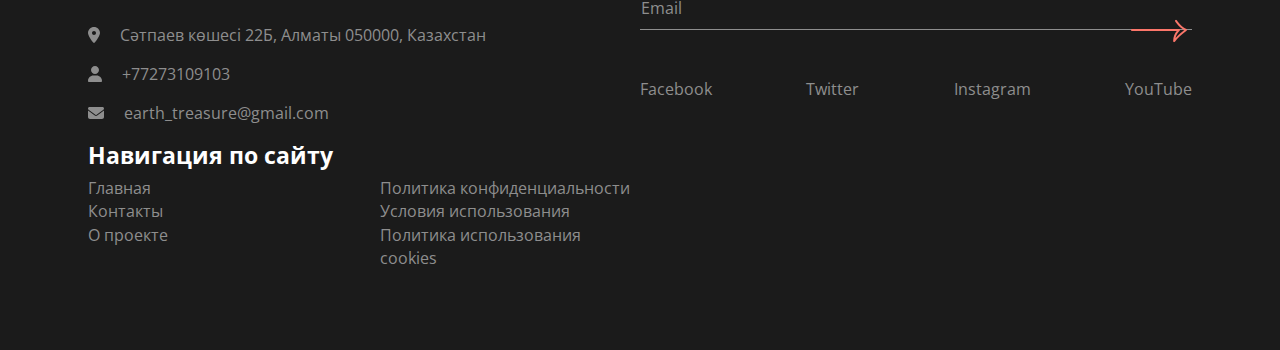
==== commit 5b360306: "WIP" ====
--- a/index.html
+++ b/index.html
@@ -54,11 +54,6 @@
                                     class="navbar-brand pt-0 fs-3 text-black d-flex align-items-center"
                                     href="index.html"
                                 >
-                                    <img
-                                        class="img-fluid"
-                                        src="assets/img/icons/logo-icon.png"
-                                        alt=""
-                                    />
                                     <span class="fw-bolder ms-2">Earth</span
                                     ><span class="fw-thin">Treasure</span>
                                 </a>
@@ -251,7 +246,7 @@
                                 <span
                                     style="
                                         color: #fff;
-                                        background-color: #8bbee8ff;
+                                        background-color: #fc766aff;
                                         padding: 10px;
                                     "
                                     >Контакты</span
@@ -298,7 +293,7 @@
                                     <span
                                         style="
                                             color: #fff;
-                                            background-color: #8bbee8ff;
+                                            background-color: #fc766aff;
                                             padding: 10px;
                                         "
                                         >Связаться</span
@@ -532,7 +527,7 @@
                                     >
                                         <a
                                             href="shop.html"
-                                            style="color: #8bbee8ff"
+                                            style="color: #fc766aff"
                                         >
                                             <span class="fw-medium"
                                                 >Читать статью</span
@@ -596,7 +591,7 @@
                                     >
                                         <a
                                             href="shop.html"
-                                            style="color: #8bbee8ff"
+                                            style="color: #fc766aff"
                                         >
                                             <span class="fw-medium"
                                                 >Читать статью</span
@@ -764,13 +759,6 @@
                                 class="navbar-brand pt-0 fs-3 text-white d-flex align-items-center"
                                 href="index.html"
                             >
-                                <img
-                                    class="img-fluid"
-                                    src="assets/img/icons/dark-logo-icon.png"
-                                    alt=""
-                                    width="25"
-                                    height="25"
-                                />
                                 <span class="fw-bolder ms-2"
                                     >EarthTreasure</span
                                 >
--- a/assets/css/theme.css
+++ b/assets/css/theme.css
@@ -12,7 +12,7 @@
     --fg-purple: #6f42c1;
     --fg-pink: #d032d0;
     --fg-red: #d65025;
-    --fg-orange: #8BBEE8FF;
+    --fg-orange: #FC766AFF;
     --fg-yellow: #d7ae20;
     --fg-green: #3dbb59;
     --fg-teal: #20c997;
@@ -38,7 +38,7 @@
     --fg-secondary: #186be8;
     --fg-success: #3dbb59;
     --fg-info: #1c16af;
-    --fg-warning: #8BBEE8FF;
+    --fg-warning: #FC766AFF;
     --fg-danger: #d65025;
     --fg-light: #e5e5e5;
     --fg-dark: #313839;
@@ -46,7 +46,7 @@
     --fg-secondary-rgb: 24, 107, 232;
     --fg-success-rgb: 61, 187, 89;
     --fg-info-rgb: 28, 22, 175;
-    --fg-warning-rgb: 139, 190, 232;
+    --fg-warning-rgb: 252, 118, 106;
     --fg-danger-rgb: 214, 80, 37;
     --fg-light-rgb: 229, 229, 229;
     --fg-dark-rgb: 49, 56, 57;
@@ -149,7 +149,7 @@
     --fg-info: #1c16af;
     /* ------------------------------ Colored Link ------------------------------ */
     --fg-colored-link-info-hover-color: #16128c;
-    --fg-warning: #8BBEE8FF;
+    --fg-warning: #FC766AFF;
     /* ------------------------------ Colored Link ------------------------------ */
     --fg-colored-link-warning-hover-color: #c47600;
     --fg-danger: #d65025;
@@ -4640,8 +4640,8 @@
 
 .btn-warning {
     color: #fff;
-    background-color: #8BBEE8FF;
-    border-color: #8BBEE8FF;
+    background-color: #FC766AFF;
+    border-color: #FC766AFF;
     -webkit-box-shadow: inset 0 1px 0 rgba(255, 255, 255, 0.15),
         0 1px 1px rgba(0, 0, 0, 0.075);
     box-shadow: inset 0 1px 0 rgba(255, 255, 255, 0.15),
@@ -4684,8 +4684,8 @@
 .btn-warning:disabled,
 .btn-warning.disabled {
     color: #fff;
-    background-color: #8BBEE8FF;
-    border-color: #8BBEE8FF;
+    background-color: #FC766AFF;
+    border-color: #FC766AFF;
 }
 
 .btn-danger {
@@ -4995,18 +4995,18 @@
 }
 
 .btn-outline-warning {
-    color: #8BBEE8FF;
-    border-color: #8BBEE8FF;
+    color: #FC766AFF;
+    border-color: #FC766AFF;
 }
 .btn-outline-warning:hover {
     color: #fff;
-    background-color: #8BBEE8FF;
-    border-color: #8BBEE8FF;
+    background-color: #FC766AFF;
+    border-color: #FC766AFF;
 }
 .btn-check:focus + .btn-outline-warning,
 .btn-outline-warning:focus {
-    -webkit-box-shadow: 0 0 0 0 rgba(139, 190, 232, 0.5);
-    box-shadow: 0 0 0 0 rgba(139, 190, 232, 0.5);
+    -webkit-box-shadow: 0 0 0 0 rgba(252, 118, 106, 0.5);
+    box-shadow: 0 0 0 0 rgba(252, 118, 106, 0.5);
 }
 .btn-check:checked + .btn-outline-warning,
 .btn-check:active + .btn-outline-warning,
@@ -5014,8 +5014,8 @@
 .btn-outline-warning.active,
 .btn-outline-warning.dropdown-toggle.show {
     color: #fff;
-    background-color: #8BBEE8FF;
-    border-color: #8BBEE8FF;
+    background-color: #FC766AFF;
+    border-color: #FC766AFF;
 }
 .btn-check:checked + .btn-outline-warning:focus,
 .btn-check:active + .btn-outline-warning:focus,
@@ -5023,13 +5023,13 @@
 .btn-outline-warning.active:focus,
 .btn-outline-warning.dropdown-toggle.show:focus {
     -webkit-box-shadow: inset 0 3px 5px rgba(0, 0, 0, 0.125),
-        0 0 0 0 rgba(139, 190, 232, 0.5);
+        0 0 0 0 rgba(252, 118, 106, 0.5);
     box-shadow: inset 0 3px 5px rgba(0, 0, 0, 0.125),
-        0 0 0 0 rgba(139, 190, 232, 0.5);
+        0 0 0 0 rgba(252, 118, 106, 0.5);
 }
 .btn-outline-warning:disabled,
 .btn-outline-warning.disabled {
-    color: #8BBEE8FF;
+    color: #FC766AFF;
     background-color: transparent;
 }
 
@@ -7624,7 +7624,7 @@
     justify-content: center;
     width: 5%;
     padding: 0;
-    color: #8BBEE8FF;
+    color: #FC766AFF;
     text-align: center;
     background: none;
     border: 0;
@@ -7645,7 +7645,7 @@
 .carousel-control-prev:focus,
 .carousel-control-next:hover,
 .carousel-control-next:focus {
-    color: #8BBEE8FF;
+    color: #FC766AFF;
     text-decoration: none;
     outline: 0;
     opacity: 0.9;
@@ -7716,7 +7716,7 @@
     margin-left: 0;
     text-indent: -999px;
     cursor: pointer;
-    background-color: #8BBEE8FF;
+    background-color: #FC766AFF;
     background-clip: padding-box;
     border: 0;
     border-top: 10px solid transparent;
@@ -8536,7 +8536,7 @@
 }
 
 .border-warning {
-    border-color: #8BBEE8FF !important;
+    border-color: #FC766AFF !important;
 }
 
 .border-danger {
@@ -10414,7 +10414,7 @@
 }
 
 .bg-warning {
-    background-color: #8BBEE8FF !important;
+    background-color: #FC766AFF !important;
 }
 
 .bg-danger {
@@ -11064,7 +11064,7 @@
     }
 
     .border-sm-warning {
-        border-color: #8BBEE8FF !important;
+        border-color: #FC766AFF !important;
     }
 
     .border-sm-danger {
@@ -12997,7 +12997,7 @@
     }
 
     .border-md-warning {
-        border-color: #8BBEE8FF !important;
+        border-color: #FC766AFF !important;
     }
 
     .border-md-danger {
@@ -14930,7 +14930,7 @@
     }
 
     .border-lg-warning {
-        border-color: #8BBEE8FF !important;
+        border-color: #FC766AFF !important;
     }
 
     .border-lg-danger {
@@ -16863,7 +16863,7 @@
     }
 
     .border-xl-warning {
-        border-color: #8BBEE8FF !important;
+        border-color: #FC766AFF !important;
     }
 
     .border-xl-danger {
@@ -18796,7 +18796,7 @@
     }
 
     .border-xxl-warning {
-        border-color: #8BBEE8FF !important;
+        border-color: #FC766AFF !important;
     }
 
     .border-xxl-danger {
@@ -20634,7 +20634,7 @@
     -webkit-transform: translateY(-50%);
     -ms-transform: translateY(-50%);
     transform: translateY(-50%);
-    background: #8BBEE8FF;
+    background: #FC766AFF;
 }
 
 .alert {
@@ -21301,7 +21301,7 @@
     width: 300%;
     top: 50%;
     left: -300%;
-    background: #8BBEE8FF;
+    background: #FC766AFF;
 }
 .nav-text-outlined:hover {
     color: #000 !important;
@@ -21415,7 +21415,7 @@
     padding: 0 5px;
 }
 .team-social-icon:hover {
-    color: #8BBEE8FF;
+    color: #FC766AFF;
 }
 
 .gallery-tab {
@@ -21472,7 +21472,7 @@
     left: 0;
     width: 0%;
     height: 2px;
-    background-color: #8BBEE8FF;
+    background-color: #FC766AFF;
     opacity: 1;
     -webkit-transition: all 0.3s ease;
     -o-transition: all 0.3s ease;
@@ -21652,7 +21652,7 @@
     left: 0 !important;
 }
 .swiper-theme .swiper-pagination-bullet {
-    background: #8BBEE8FF;
+    background: #FC766AFF;
     color: inherit;
     border: none;
     padding: 0 !important;
@@ -21667,14 +21667,14 @@
 }
 .swiper-theme .swiper-pagination-bullet-active {
     opacity: 1;
-    background: #8BBEE8FF;
+    background: #FC766AFF;
 }
 .swiper-theme .swiper-pagination-bullet::after {
     content: "";
     position: absolute;
     height: 100%;
     width: 100%;
-    background-color: #8BBEE8FF;
+    background-color: #FC766AFF;
     top: 0;
     left: 0;
     -webkit-transform: translateX(-100%);
@@ -21683,7 +21683,7 @@
     border-radius: 0.1875rem;
 }
 .swiper-theme .swiper-pagination-bullet-active {
-    background-color: #8BBEE8FF !important;
+    background-color: #FC766AFF !important;
 }
 .swiper-theme .swiper-pagination-bullet.swiper-pagination-bullet-active::after {
     -webkit-animation: swiperNavAnimate 5s;
@@ -22520,7 +22520,7 @@
 .form-fotogency-header-control:focus {
     background-color: transparent;
     color: #5c5c5c;
-    border-bottom: 1px solid #8BBEE8FF;
+    border-bottom: 1px solid #FC766AFF;
 }
 
 .popover {
@@ -22751,11 +22751,11 @@
     width: 2.8rem;
     height: 2.8rem;
     border-radius: 100%;
-    border: 1px solid #8BBEE8FF;
+    border: 1px solid #FC766AFF;
     -webkit-transition: all 0.15s ease-out;
     -o-transition: all 0.15s ease-out;
     transition: all 0.15s ease-out;
-    background-color: rgba(139, 190, 232, 0);
+    background-color: rgba(252, 118, 106, 0);
     position: fixed;
     pointer-events: none;
     left: 0;
--- a/assets/css/user.css
+++ b/assets/css/user.css
@@ -24,12 +24,12 @@
     display: none;
 }
 header i {
-    color: #8BBEE8FF;
+    color: #FC766AFF;
     font-size: 32px;
     text-align: center;
 }
 header h2 {
-    color: #8BBEE8FF;
+    color: #FC766AFF;
     font-weight: 500;
     text-align: center;
 }
@@ -37,7 +37,7 @@
     text-align: center;
 }
 .data p a {
-    color: #8BBEE8FF;
+    color: #FC766AFF;
     text-decoration: none;
     text-align: center !important;
 }
@@ -49,10 +49,10 @@
     text-align: center;
 }
 .buttons .cookie-button {
-    border: 2px solid #8BBEE8FF;
+    border: 2px solid #FC766AFF;
     color: #fff;
     padding: 8px 0;
-    background: #8BBEE8FF;
+    background: #FC766AFF;
     cursor: pointer;
     width: calc(100% / 2 - 10px);
     transition: all 0.2s ease;
@@ -61,15 +61,15 @@
 }
 .buttons #acceptBtn:hover {
     background-color: transparent;
-    color: #8BBEE8FF;
+    color: #FC766AFF;
 }
 #declineBtn {
     background-color: #fff;
-    color: #8BBEE8FF;
+    color: #FC766AFF;
     border-radius: 0;
 }
 #declineBtn:hover {
-    background-color: #8BBEE8FF;
+    background-color: #FC766AFF;
     color: #fff;
 }
 select {
